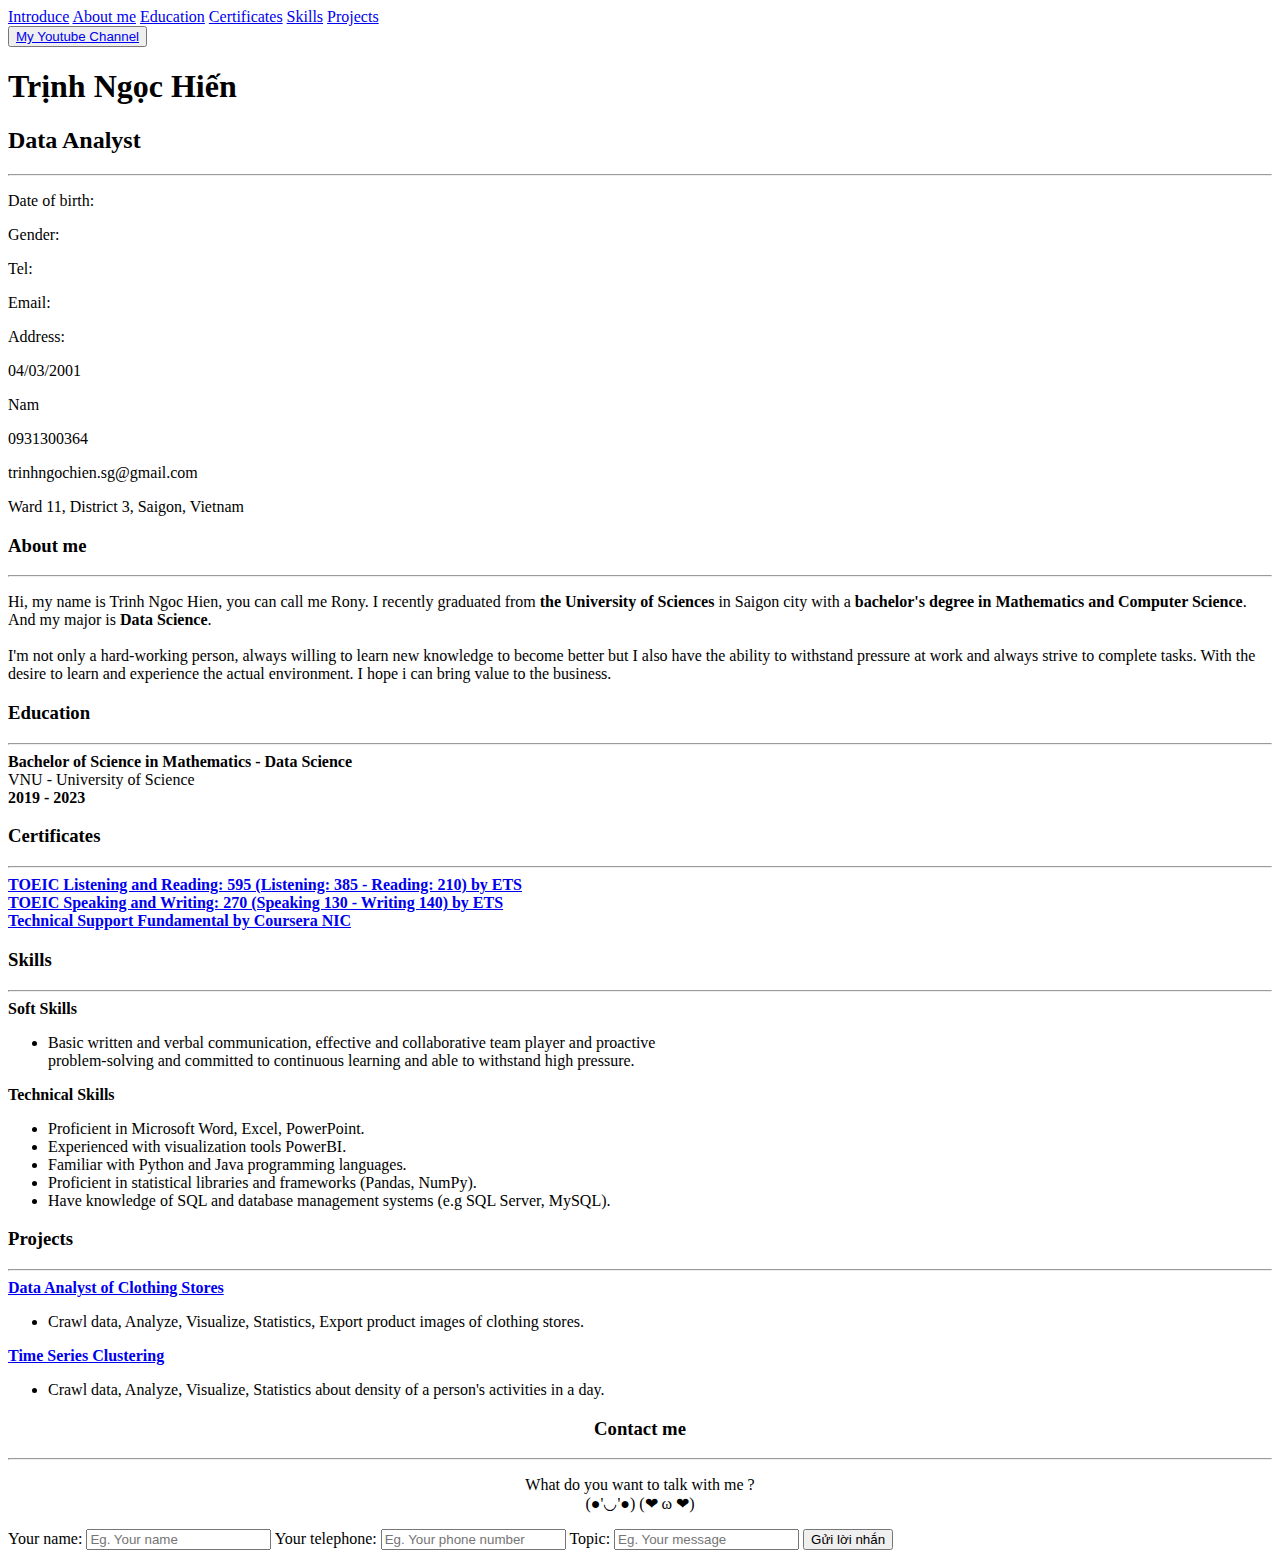
==== html/introduce.html @ 6151b238 "upload source code" ====
<!DOCTYPE html>
<html lang="en">
	<head>
		<meta charset="UTF-8">
		<meta http-equiv="X-UA-Compatible" content="IE=edge">
		<meta name="viewport" content="width=device-width, initial-scale=1.0">
		<base href="http://127.0.0.1:5500/">
		<title>Introduce</title>
		<script defer src="app.js"></script>
		<link rel="stylesheet" href="css/style.css">
		<link rel="stylesheet" href="https://cdnjs.cloudflare.com/ajax/libs/font-awesome/4.7.0/css/font-awesome.min.css">
	</head>
	<body>

		<div class="container">
			<div class="topnav">
				<a href="#information">Introduce</a>
				<a href="#aboutMe">About me</a>
				<a href="#studies">Education</a>
				<a href="#certificates">Certificates</a>
				<a href="#skills">Skills</a>
				<a href="#project">Projects</a>
				<div class="topnav-right">
					<button>
						<a class="special" href="https://www.youtube.com/channel/UC4kt4bgwXP-aGaK5kR98sig">My Youtube Channel</a>
					</button>
				</div>
			</div>
			<section class="hidden" id="information">
				<h1 class="heading">Trịnh Ngọc Hiến</h1>
				<h2 class="subheading">Data Analyst</h2>
				<hr class="line">
				<div class="row">
					<div class="col-1">
						<p class="title">Date of birth: </p>
						<p class="title">Gender: </p>
						<p class="title">Tel: </p>
						<p class="title">Email: </p>
						<p class="title">Address: </p>
					</div>
					<div class="col-2">
						<p class="subtitle">04/03/2001</p>
						<p class="subtitle">Nam</p>
						<p class="subtitle">0931300364</p>
						<p class="subtitle">trinhngochien.sg@gmail.com</p>
						<p class="subtitle">Ward 11, District 3, Saigon, Vietnam</p>
					</div>
					<div class="col-3"></div>
					<div class="col-4"></div>
				</div>
			</section>
			<section class="hidden" id="aboutMe">
				<h3>About me</h3>
				<hr />
				<div class="row">
					<p class="subtitle"> Hi, my name is Trinh Ngoc Hien, you can call me Rony. I recently graduated from <b class="boldstuff">the University of Sciences</b> in Saigon city with a <b class="boldstuff">bachelor's degree in Mathematics
						and Computer Science</b>. And my major is <b class="boldstuff">Data Science</b>.
						<br>
						<br>
						I'm not only a hard-working person, always willing to learn new knowledge to become better but I also have the ability to withstand pressure at
						work and always strive to complete tasks. With the desire to learn and experience the actual environment. I hope i can bring value to the
						business.
					</p>
				</div>
			</section>
			<section class="hidden" id="studies">
				<h3>Education</h3>
				<hr>
				<div class="row">
					<div class="col-left">
						<b class="boldstuff">Bachelor of Science in Mathematics - Data Science</b>
						<br> VNU - University of Science<br>
					</div>
					<div class="col-right"> <b class="boldstuff">2019 - 2023</b> </div>
					
				</div>
				<!-- <hr class="line">
				<div class="row">
					<div class="col-right"> 01/2020 - Hiện tại </div>
					<div class="col-left">
						<b class="boldstuff">Codegym</b>
						<br> Giảng viên <br> Khoá học AWS
					</div>
				</div>
				<hr class="line"> -->
			</section>

			<section class="hidden" id="certificates">
				<h3>Certificates</h3>
				<hr />
				<div class="row">
					<div class="col-left">
						<a class="subtitleanchor" href="https://drive.google.com/drive/u/1/folders/13WSkU_GaTEdXzH3-q6EjhUc_MB6GpuQt">
						<b class="boldstuff">TOEIC Listening and Reading: 595 (Listening: 385 - Reading: 210) by ETS</b>	
						</a>
					</div>
				</div>
				<div class="row">
					<div class="col-left">
						<a class="subtitleanchor" href="https://drive.google.com/drive/u/1/folders/13WSkU_GaTEdXzH3-q6EjhUc_MB6GpuQt">
							<b class="boldstuff">TOEIC Speaking and Writing: 270 (Speaking 130 - Writing 140) by ETS</b>	
						</a>
					</div>
				</div>
				<div class="row">
					<div class="col-left">
						<a class="subtitleanchor" href="https://drive.google.com/drive/u/0/folders/1TuczjGstDGVqe5aOEsnLmcKesrWBORwg">
							<b class="boldstuff">Technical Support Fundamental by Coursera NIC</b>	
						</a>
					</div>
				</div>
			</section>

			<section class="hidden" id="skills">
				<h3>Skills</h3>
				<hr />
				
				<div class="row">
					<div class="col-full"> <b class="boldstuff">Soft Skills</b> <br>
						<ul>
							<li class="subtitle">Basic written and verbal communication, effective and collaborative team player and proactive <br>
								problem-solving and committed to continuous learning and able to withstand high pressure.</li>
						</ul>
					</div>
				</div>
				
				<div class="row">
					<div class="col-full"> <b class="boldstuff">Technical Skills</b> <br>
						<ul>
							<li class="subtitle">Proficient in Microsoft Word, Excel, PowerPoint.</li>
							<li class="subtitle">Experienced with visualization tools PowerBI.</li>
							<li class="subtitle">Familiar with Python and Java programming languages.</li>
							<li class="subtitle">Proficient in statistical libraries and frameworks (Pandas, NumPy).</li>
							<li class="subtitle">Have knowledge of SQL and database management systems (e.g SQL Server, MySQL).</li>
						</ul>
					</div>
				</div>
											
			</section>

			<section class="hidden" id="project">
				<h3>Projects</h3>
				<hr />
				<div class="row">
					<div class="col-full"> 
						<a class="subtitleanchor" href="https://github.com/tnhien2001/python-for-data-science">
							<b class="boldstuff">Data Analyst of Clothing Stores</b> <br>
						</a>
						<ul>
							<li class="subtitle">Crawl data, Analyze, Visualize, Statistics, Export product images of clothing stores.</li>
						</ul>
					</div>
				</div>

				<div class="row">
					<div class="col-full"> 
						<a class="subtitleanchor" href="https://github.com/tnhien2001/Multi-directional-processing-XLDC">
							<b class="boldstuff">Time Series Clustering</b> <br>
						</a>
						<ul>
							<li class="subtitle">Crawl data, Analyze, Visualize, Statistics about density of a person's activities in a day.</li>
						</ul>
					</div>
				</div>

				<!-- <ol>
					<li class="seperator">
						<a class="subtitleanchor" href="http://example.com">Personal website</a>
					</li>
					<li class="seperator">
						<a class="subtitleanchor" href="http://#">Facebook</a>
					</li>
					<li class="seperator">
						<a class="subtitleanchor" href="http://#">Gmail</a>
					</li>
					<li class="seperator">
						<a class="subtitleanchor" href="http://#">Yahoo</a>
					</li>
				</ol> -->

			</section>
			<section id="form">
				<div style="text-align:center">
					<h3>Contact me</h3>
					<hr>
					<p style="padding-bottom: 0px;" class="subtitle">What do you want to talk with me ? 
						<br>(●'◡'●) (❤ ω ❤)
					</p>
				</div>
				<div class="row">
					<div class="column">
						<form action="/action_page.php">
							<label class="col-40" for="fname">Your name:</label>
							<input type="text" id="fname" name="contact-name" placeholder="Eg. Your name">
							<label class="col-40" for="lname">Your telephone:</label>
							<input type="text" id="lname" name="contact-tel" placeholder="Eg. Your phone number">
							<label class="col-40" for="lname">Topic:</label>
							<input type="text" id="ltopic" name="contact-topic" placeholder="Eg. Your message">
							<input type="submit" value="Gửi lời nhắn">
                            
						</form>
					</div>
				</div>
			</section>
		</div>
	</body>
</html>
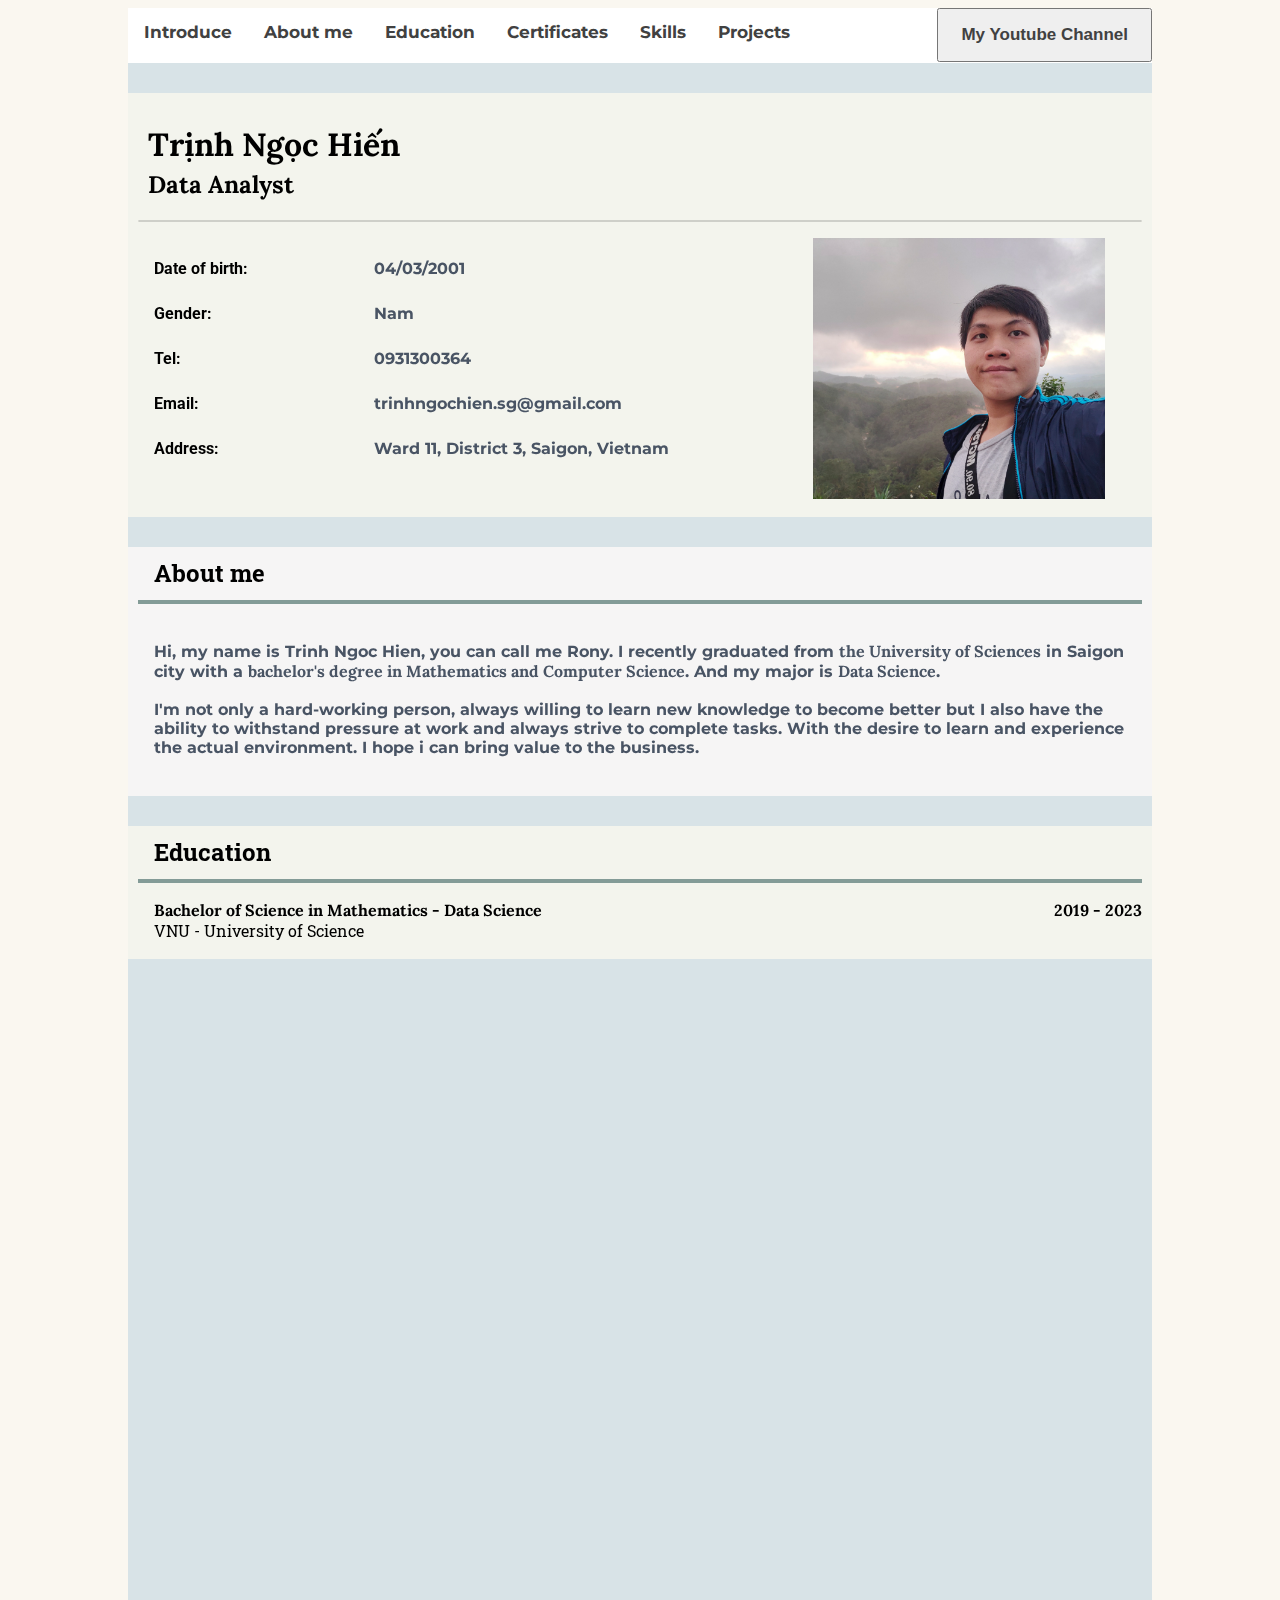
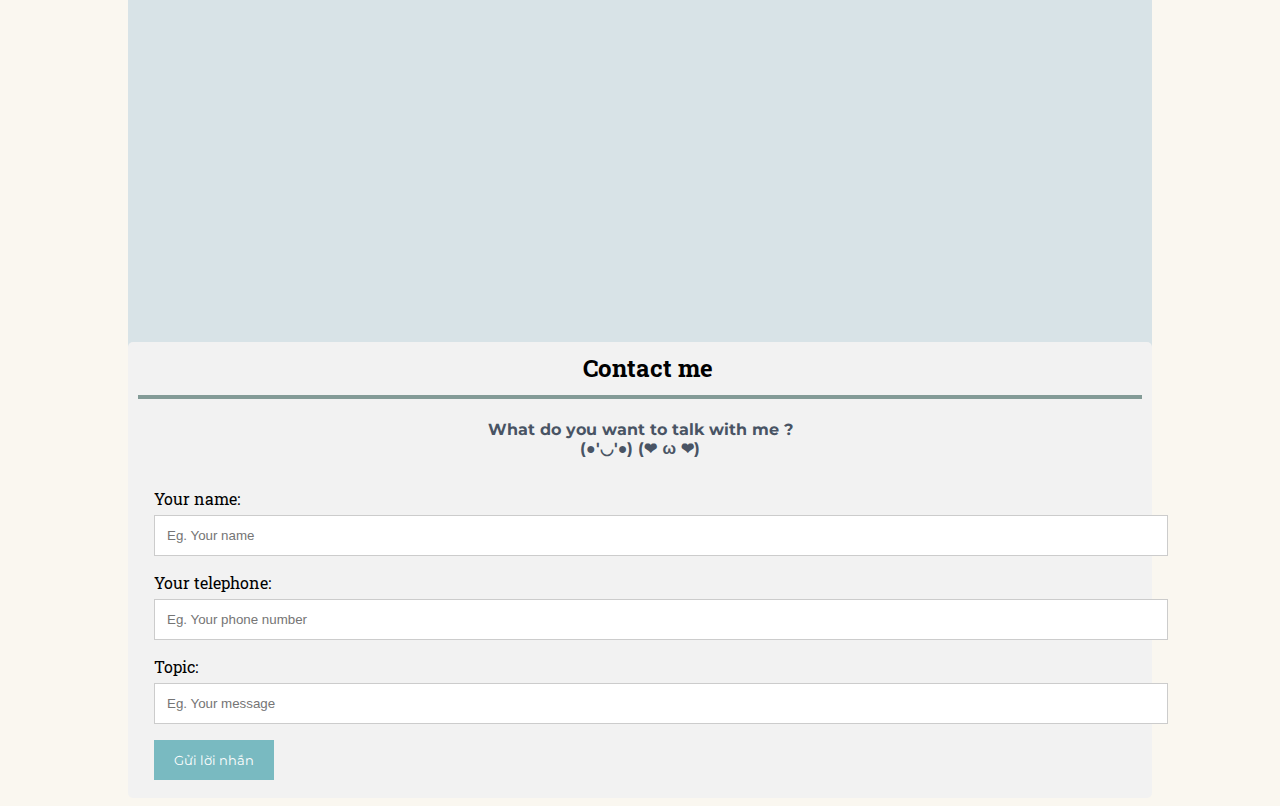
==== commit 563dd92d: "Update introduce.html" ====
--- a/html/introduce.html
+++ b/html/introduce.html
@@ -4,7 +4,7 @@
 		<meta charset="UTF-8">
 		<meta http-equiv="X-UA-Compatible" content="IE=edge">
 		<meta name="viewport" content="width=device-width, initial-scale=1.0">
-		<base href="http://127.0.0.1:5500/">
+		<base href="https://tnhien2001.github.io/intro-myself/">
 		<title>Introduce</title>
 		<script defer src="app.js"></script>
 		<link rel="stylesheet" href="css/style.css">
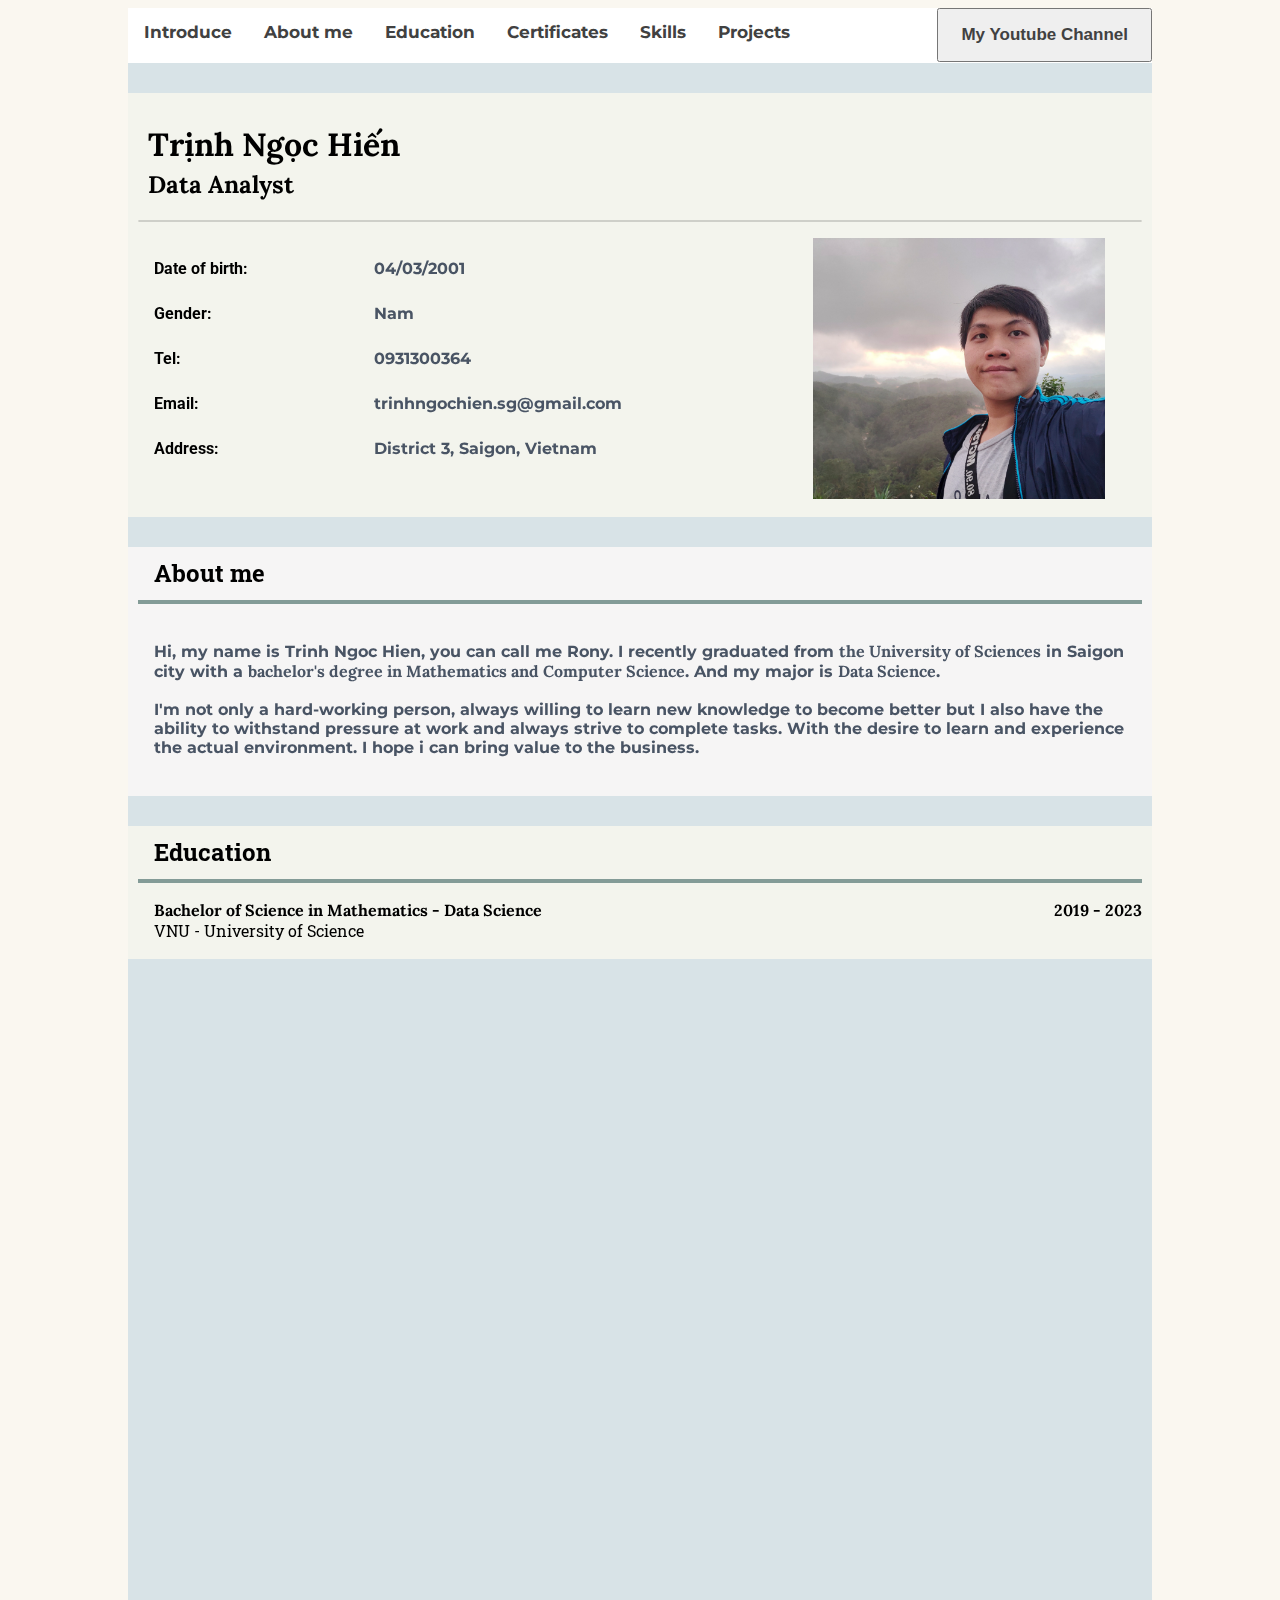
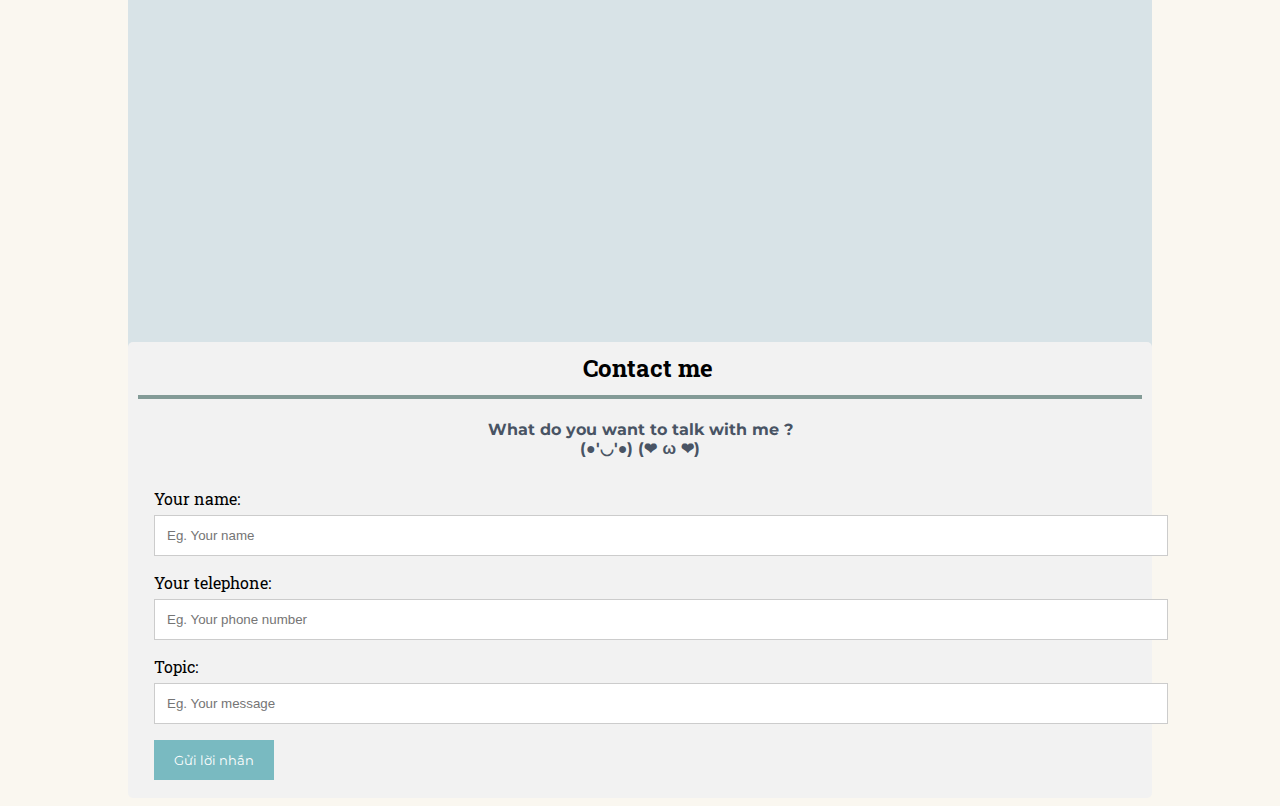
==== commit aeb1729a: "Update introduce.html" ====
--- a/html/introduce.html
+++ b/html/introduce.html
@@ -14,12 +14,12 @@
 
 		<div class="container">
 			<div class="topnav">
-				<a href="#information">Introduce</a>
-				<a href="#aboutMe">About me</a>
-				<a href="#studies">Education</a>
-				<a href="#certificates">Certificates</a>
-				<a href="#skills">Skills</a>
-				<a href="#project">Projects</a>
+				<a href="html/introduce.html#information">Introduce</a>
+				<a href="html/introduce.html#aboutMe">About me</a>
+				<a href="html/introduce.html#studies">Education</a>
+				<a href="html/introduce.html#certificates">Certificates</a>
+				<a href="html/introduce.html#skills">Skills</a>
+				<a href="html/introduce.html#project">Projects</a>
 				<div class="topnav-right">
 					<button>
 						<a class="special" href="https://www.youtube.com/channel/UC4kt4bgwXP-aGaK5kR98sig">My Youtube Channel</a>
@@ -43,7 +43,7 @@
 						<p class="subtitle">Nam</p>
 						<p class="subtitle">0931300364</p>
 						<p class="subtitle">trinhngochien.sg@gmail.com</p>
-						<p class="subtitle">Ward 11, District 3, Saigon, Vietnam</p>
+						<p class="subtitle">District 3, Saigon, Vietnam</p>
 					</div>
 					<div class="col-3"></div>
 					<div class="col-4"></div>
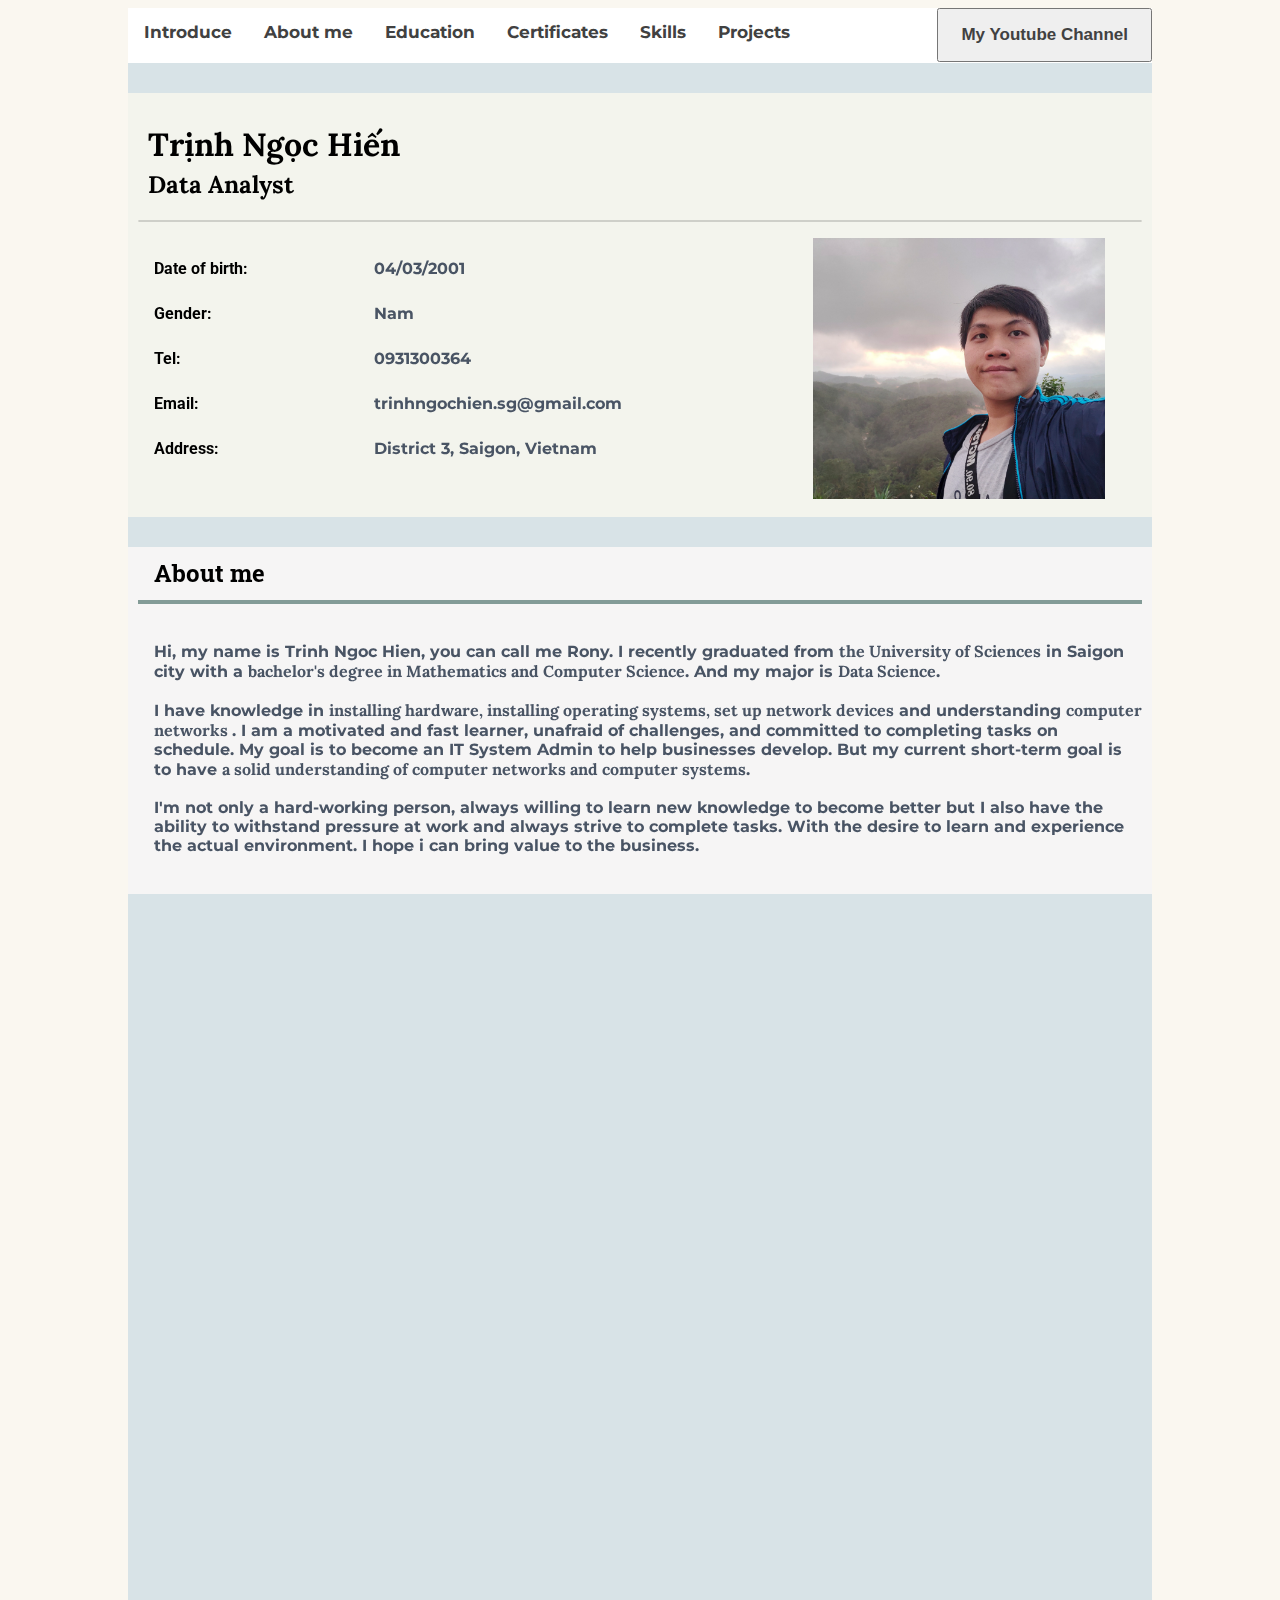
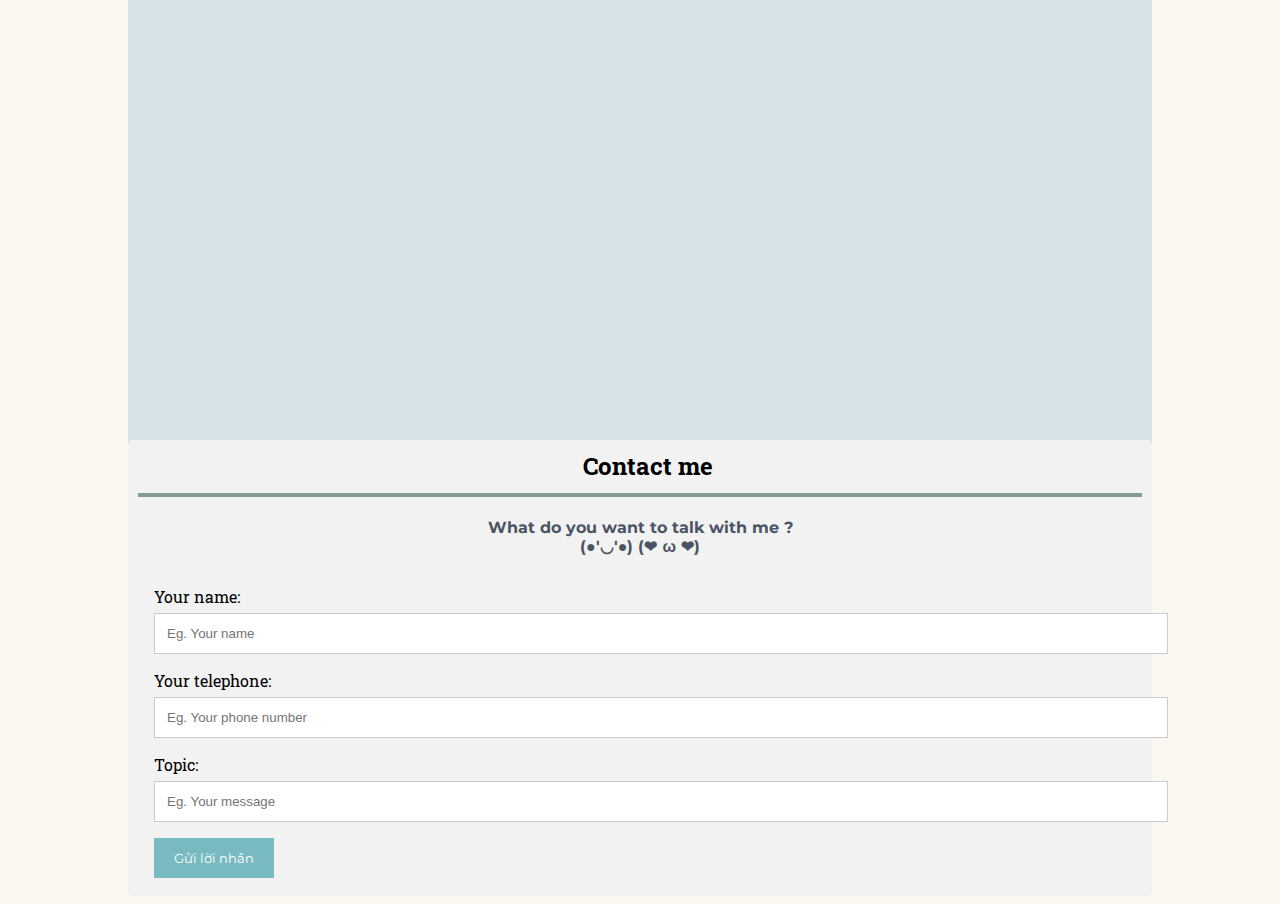
==== commit 737fdc7d: "Update introduce.html" ====
--- a/html/introduce.html
+++ b/html/introduce.html
@@ -57,9 +57,16 @@
 						and Computer Science</b>. And my major is <b class="boldstuff">Data Science</b>.
 						<br>
 						<br>
+						I have knowledge in <b class="boldstuff"> installing hardware, installing operating systems, set up network
+						devices</b> and understanding <b class="boldstuff"> computer networks </b>. I am a motivated and fast learner,
+						unafraid of challenges, and committed to completing tasks on schedule. My goal is to
+						become an IT System Admin to help businesses develop. But my current short-term goal
+						is to have <b class="boldstuff">a solid understanding of computer networks and computer systems</b>.
+						<br>
+						<br>
 						I'm not only a hard-working person, always willing to learn new knowledge to become better but I also have the ability to withstand pressure at
 						work and always strive to complete tasks. With the desire to learn and experience the actual environment. I hope i can bring value to the
-						business.
+						business.						
 					</p>
 				</div>
 			</section>
@@ -72,17 +79,8 @@
 						<br> VNU - University of Science<br>
 					</div>
 					<div class="col-right"> <b class="boldstuff">2019 - 2023</b> </div>
-					
-				</div>
-				<!-- <hr class="line">
-				<div class="row">
-					<div class="col-right"> 01/2020 - Hiện tại </div>
-					<div class="col-left">
-						<b class="boldstuff">Codegym</b>
-						<br> Giảng viên <br> Khoá học AWS
-					</div>
-				</div>
-				<hr class="line"> -->
+				</div>
+				
 			</section>
 
 			<section class="hidden" id="certificates">
